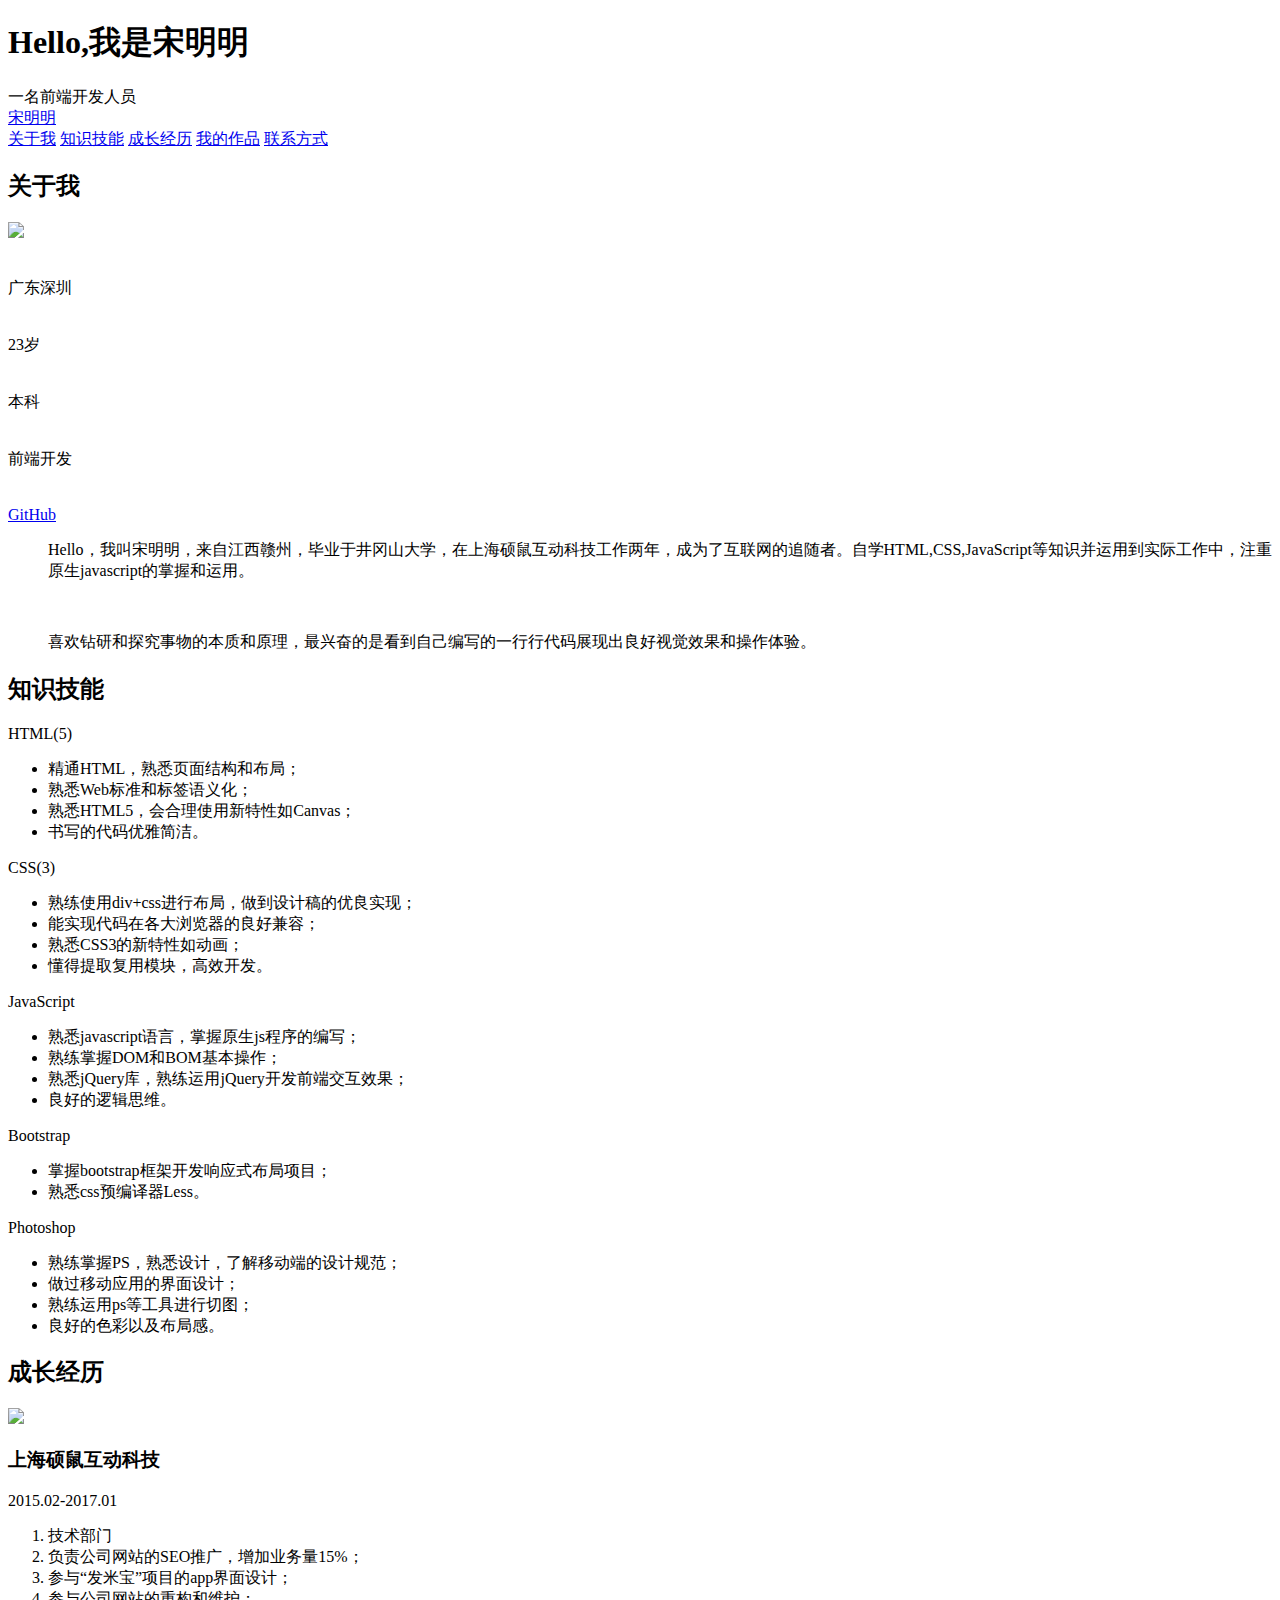
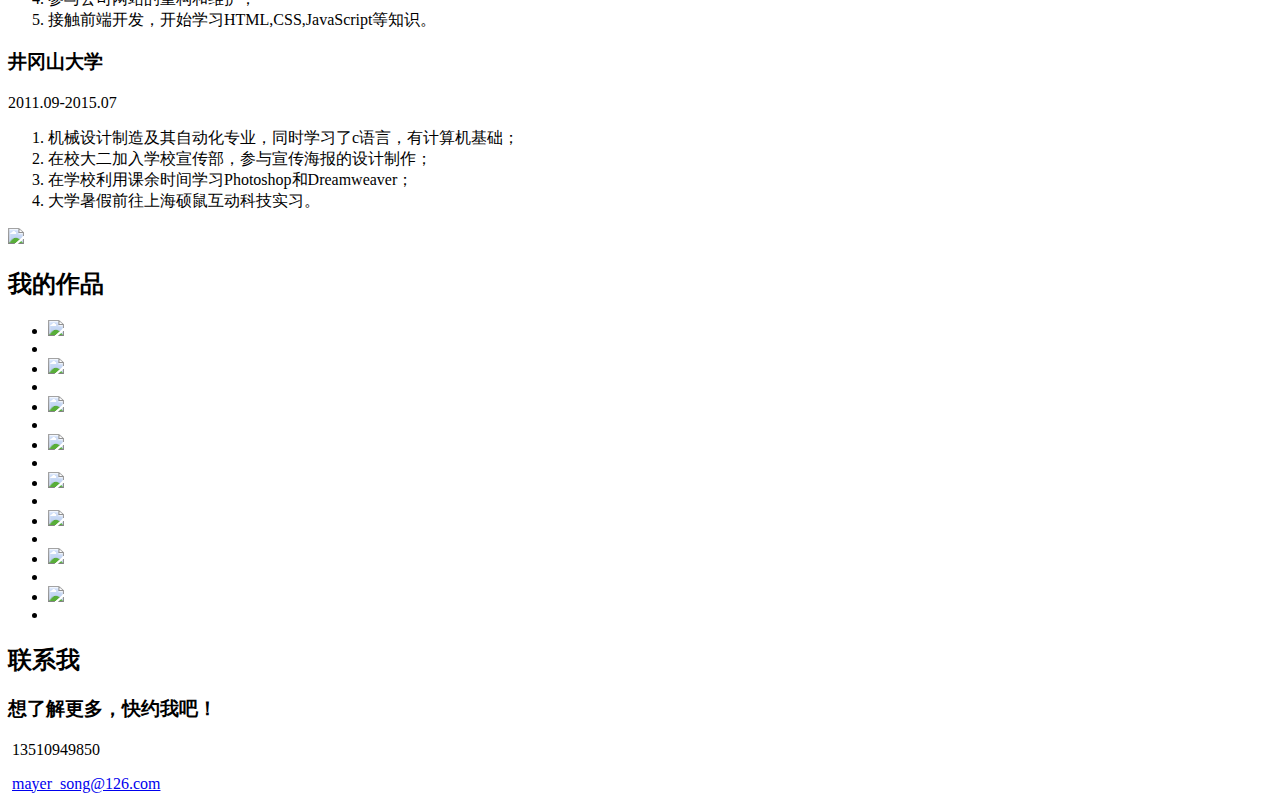
==== index.html @ 856d6478 "更新简历index文件" ====
<!DOCTYPE html>
<html>
<head>
	<meta charset="utf-8">
	<title>宋明明简历</title>
	<link rel="stylesheet" href="css/reset.css">
	<link rel="stylesheet" href="css/main.css">
	<link rel="stylesheet" href="css/font-awesome.min.css">
</head>
<body>
	<section id="firstPage">
		<h1>Hello,我是宋明明</h1>
		<a id="profession">一名前端开发人员</a>
		<div id="down"><a href="#introPage"></a></div>
	</section>

	<section id="nav">
		<header class="container">
			<a class="fl" href="#firstPage" id="logo">宋明明</a>
			<nav class="fr">
				<a href="#introPage" id="intro">关于我</a>
				<a href="#skillPage" id="skill">知识技能</a>
				<a href="#resumePage" id="resume">成长经历</a>
				<a href="#projectPage" id="project">我的作品</a>
				<a href="#contactPage" id="contact">联系方式</a>
			</nav>
		</header>
	</section>

	<section id="introPage" class="page">
		<div class="container">
			<div class="title"><h2>关于我</h2></div>
			<div id="intro">
				<img id="myPhoto" src="images/myPhoto.png" />
				
				<div id="introMain">
					<div class="pic"><li class="icon-map-marker"></li><br />广东深圳</div>
					<div class="pic"><li class="icon-user"></li><br />23岁</div>
					<div class="pic"><li class="icon-book"></li><br />本科</div>
					<div class="pic"><li class="icon-desktop"></li><br />前端开发</div>
					<div class="pic">
						<a href="www.baidu.com"><li class="icon-github"></li><br />GitHub</a>
					</div>
				</div>
				
				<ul class="introText">
					<p>Hello，我叫宋明明，来自江西赣州，毕业于井冈山大学，在上海硕鼠互动科技工作两年，成为了互联网的追随者。自学HTML,CSS,JavaScript等知识并运用到实际工作中，注重原生javascript的掌握和运用。</p><br />
					<p>喜欢钻研和探究事物的本质和原理，最兴奋的是看到自己编写的一行行代码展现出良好视觉效果和操作体验。</p>
				</div>
			</div>
		</div>
	</section>

	<section id="skillPage" class="page">
		<div class="container">
			<div class="title"><h2>知识技能</h2></div>
		
			<div id="skillList">
				<div id="listOne" class="list">
					<div id="iconOne" class="skillIcon"></div>
					<div class="skillName">HTML(5)</div>
					<div id="skillIntro1" class="skillIntro">
						<ul>
							<li>精通HTML，熟悉页面结构和布局；</li>
							<li>熟悉Web标准和标签语义化；</li>
							<li>熟悉HTML5，会合理使用新特性如Canvas；</li>
							<li>书写的代码优雅简洁。</li>
						</ul>
					</div>
				</div>
				
				<div id="listTwo" class="list">
					<div id="iconTwo" class="skillIcon"></div>
					<div class="skillName">CSS(3)</div>
					<div id="skillIntro2" class="skillIntro">
						<ul>
							<li>熟练使用div+css进行布局，做到设计稿的优良实现；</li>
							<li>能实现代码在各大浏览器的良好兼容；</li>
							<li>熟悉CSS3的新特性如动画；</li>
							<li>懂得提取复用模块，高效开发。</li>
						</ul>
					</div>
				</div>
				
				<div id="listThree" class="list">
					<div id="iconThree" class="skillIcon"></div>
					<div class="skillName">JavaScript</div>
					<div id="skillIntro3" class="skillIntro">
						<ul>
							<li>熟悉javascript语言，掌握原生js程序的编写；</li>
							<li>熟练掌握DOM和BOM基本操作；</li>
							<li>熟悉jQuery库，熟练运用jQuery开发前端交互效果；</li>
							<li>良好的逻辑思维。</li>
						</ul>
					</div>
				</div>
				
				<div id="listFour" class="list">
					<div id="iconFour" class="skillIcon"></div>
					<div class="skillName">Bootstrap</div>
					<div id="skillIntro4" class="skillIntro">
						<ul>
							<li>掌握bootstrap框架开发响应式布局项目；</li>
							<li>熟悉css预编译器Less。</li>
						</ul>
					</div>
				</div>
				
				<div id="listFive" class="list">
					<div id="iconFive" class="skillIcon"></div>
					<div class="skillName">Photoshop</div>
					<div id="skillIntro5" class="skillIntro">
						<ul>
							<li>熟练掌握PS，熟悉设计，了解移动端的设计规范；</li>
							<li>做过移动应用的界面设计；</li>
							<li>熟练运用ps等工具进行切图；</li>
							<li>良好的色彩以及布局感。</li>
						</ul>
					</div>
				</div>
			</div>
		</div>
	</section>

	<section id="resumePage" class="page">
		<div class="container">
			<div class="title"><h2>成长经历</h2></div>
			
			<div id="resumeInfo">
				<div id="workExp" class="articlePart">
					<a class="imageSection" href="http://shdigi.com/" target="_blank">
						<img src="images/company.png" />
					</a>
					<div class="textSection">
						<h3>上海硕鼠互动科技</h3>
						<div class="subHead">2015.02-2017.01</div>
						<ol>
							<li>技术部门</li>
							<li>负责公司网站的SEO推广，增加业务量15%；</li>
							<li>参与“发米宝”项目的app界面设计；</li>
							<li>参与公司网站的重构和维护；</li>
							<li>接触前端开发，开始学习HTML,CSS,JavaScript等知识。</li>
						</ol>
					</div>
				</div>
				
				<div id="education" class="articlePart">
					<div class="textSection">
						<h3>井冈山大学</h3>
						<div class="subHead">2011.09-2015.07</div>
						<ol>
							<li>机械设计制造及其自动化专业，同时学习了c语言，有计算机基础；</li>
							<li>在校大二加入学校宣传部，参与宣传海报的设计制作；</li>
							<li>在学校利用课余时间学习Photoshop和Dreamweaver；</li>
							<li>大学暑假前往上海硕鼠互动科技实习。</li>
						</ol>
					</div>
					<a class="imageSection" href="http://www.jgsu.edu.cn/" target="_blank">
						<img src="images/university.png" />
					</a>
				</div>
			</div>
		</div>
	</section>

	<section id="projectPage" class="page">
		<div class="container">
			<div class="title"><h2>我的作品</h2></div>
			<div id="wrapper">
				<ul>
					<li><img src="images/shuoshu.png" /><li>
					<li><img src="images/clock.png" /><li>
					<li><img src="images/waterfall.png" /><li>
					<li><img src="images/clock.png" /><li>
					<li><img src="images/shuoshu.png" /><li>
					<li><img src="images/clock.png" /><li>
					<li><img src="images/shuoshu.png" /><li>
					<li><img src="images/waterfall.png" /><li>
				</ul>
			</div>
		</div>
	</section>

	<section id="contactPage" class="page">
		<div class="container">
			<div class="title"><h2>联系我</h2></div>
			<div id="more">
				<h3>想了解更多，快约我吧！</h3>
				<p><i class="icon-phone"></i>&nbsp13510949850 </p>
				<p>
					<i class="icon-envelope-alt"></i>
					&nbsp<a href="mailto:mayer_song@126.com">mayer_song@126.com</a>
				</p>
			</div>
		</div>
	</section>
	
	<a id="backTop" href="javascript:"></a>
	
	
	<script src="js/jquery-3.1.1.min.js"></script>
	<script src="js/navFixed.js"></script>
	<script src="js/main.js"></script>
	<script src="js/totop.js"></script>

</body>
</html>
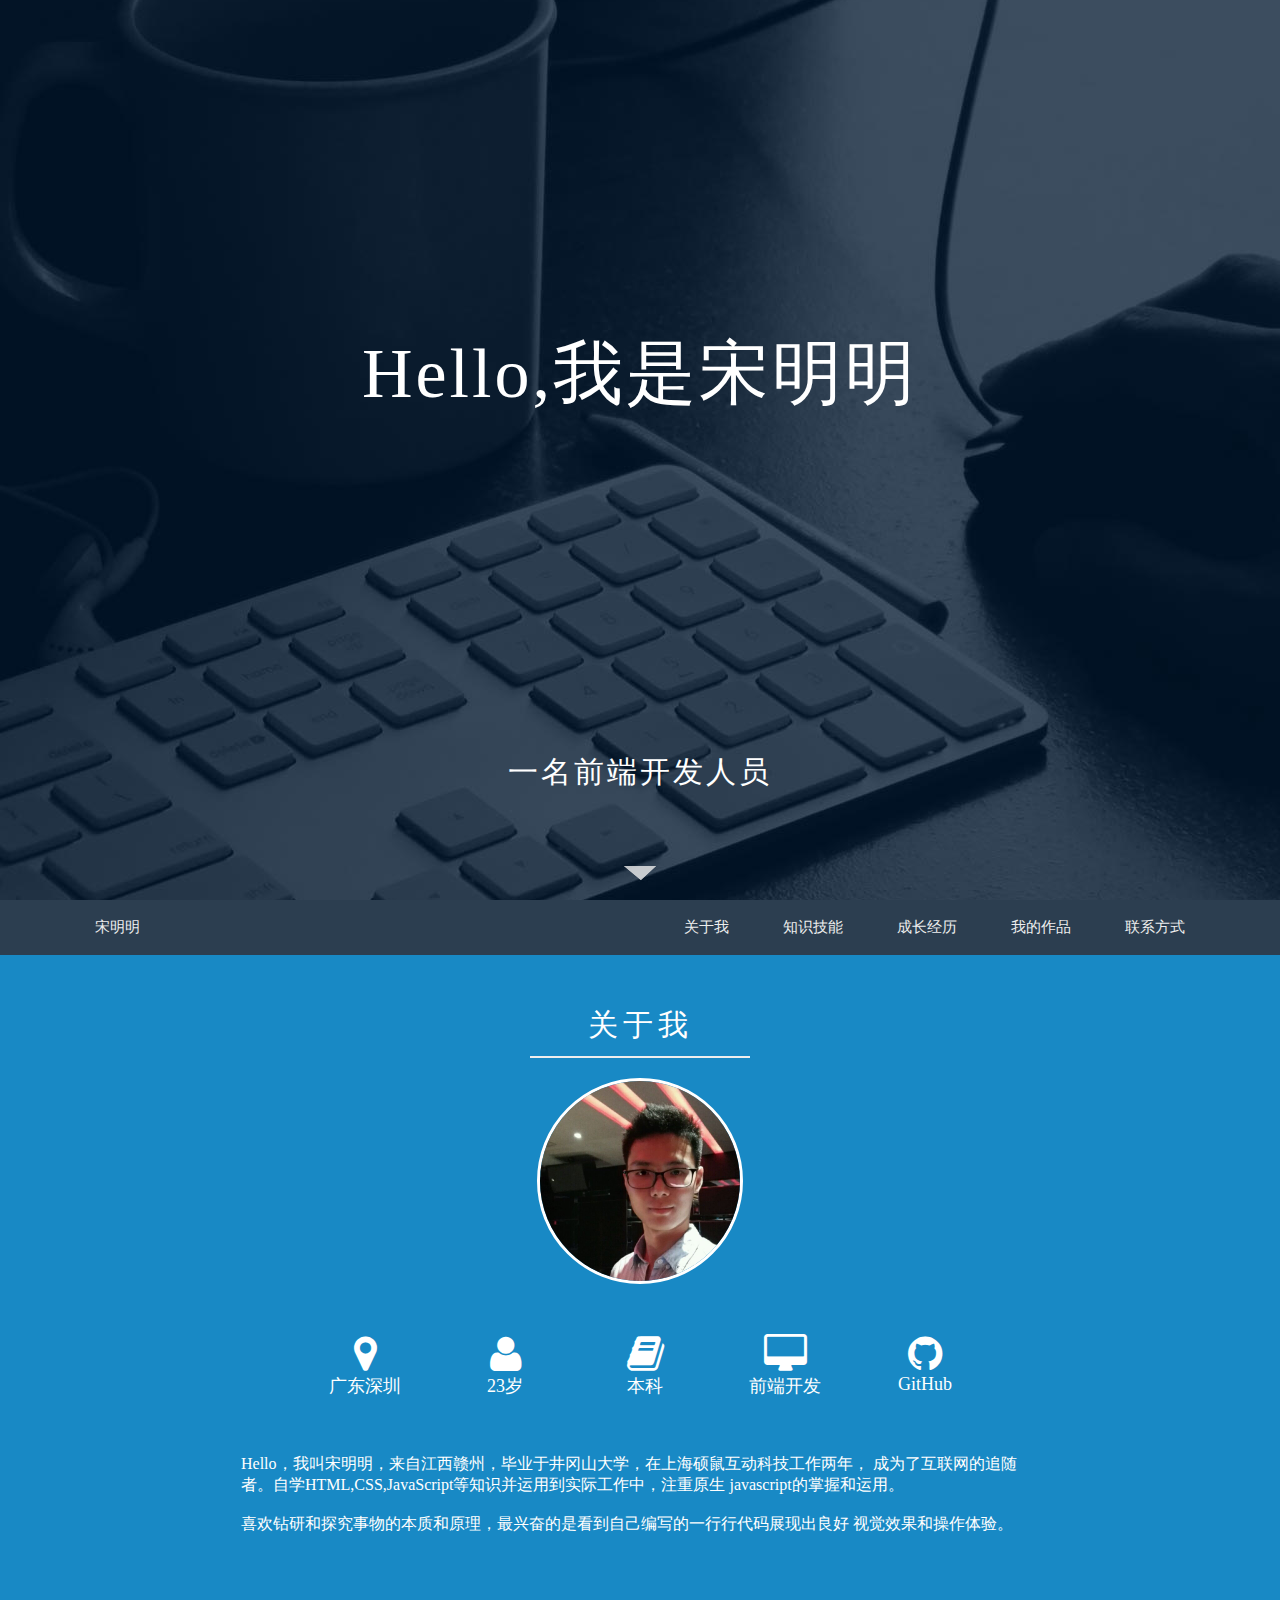
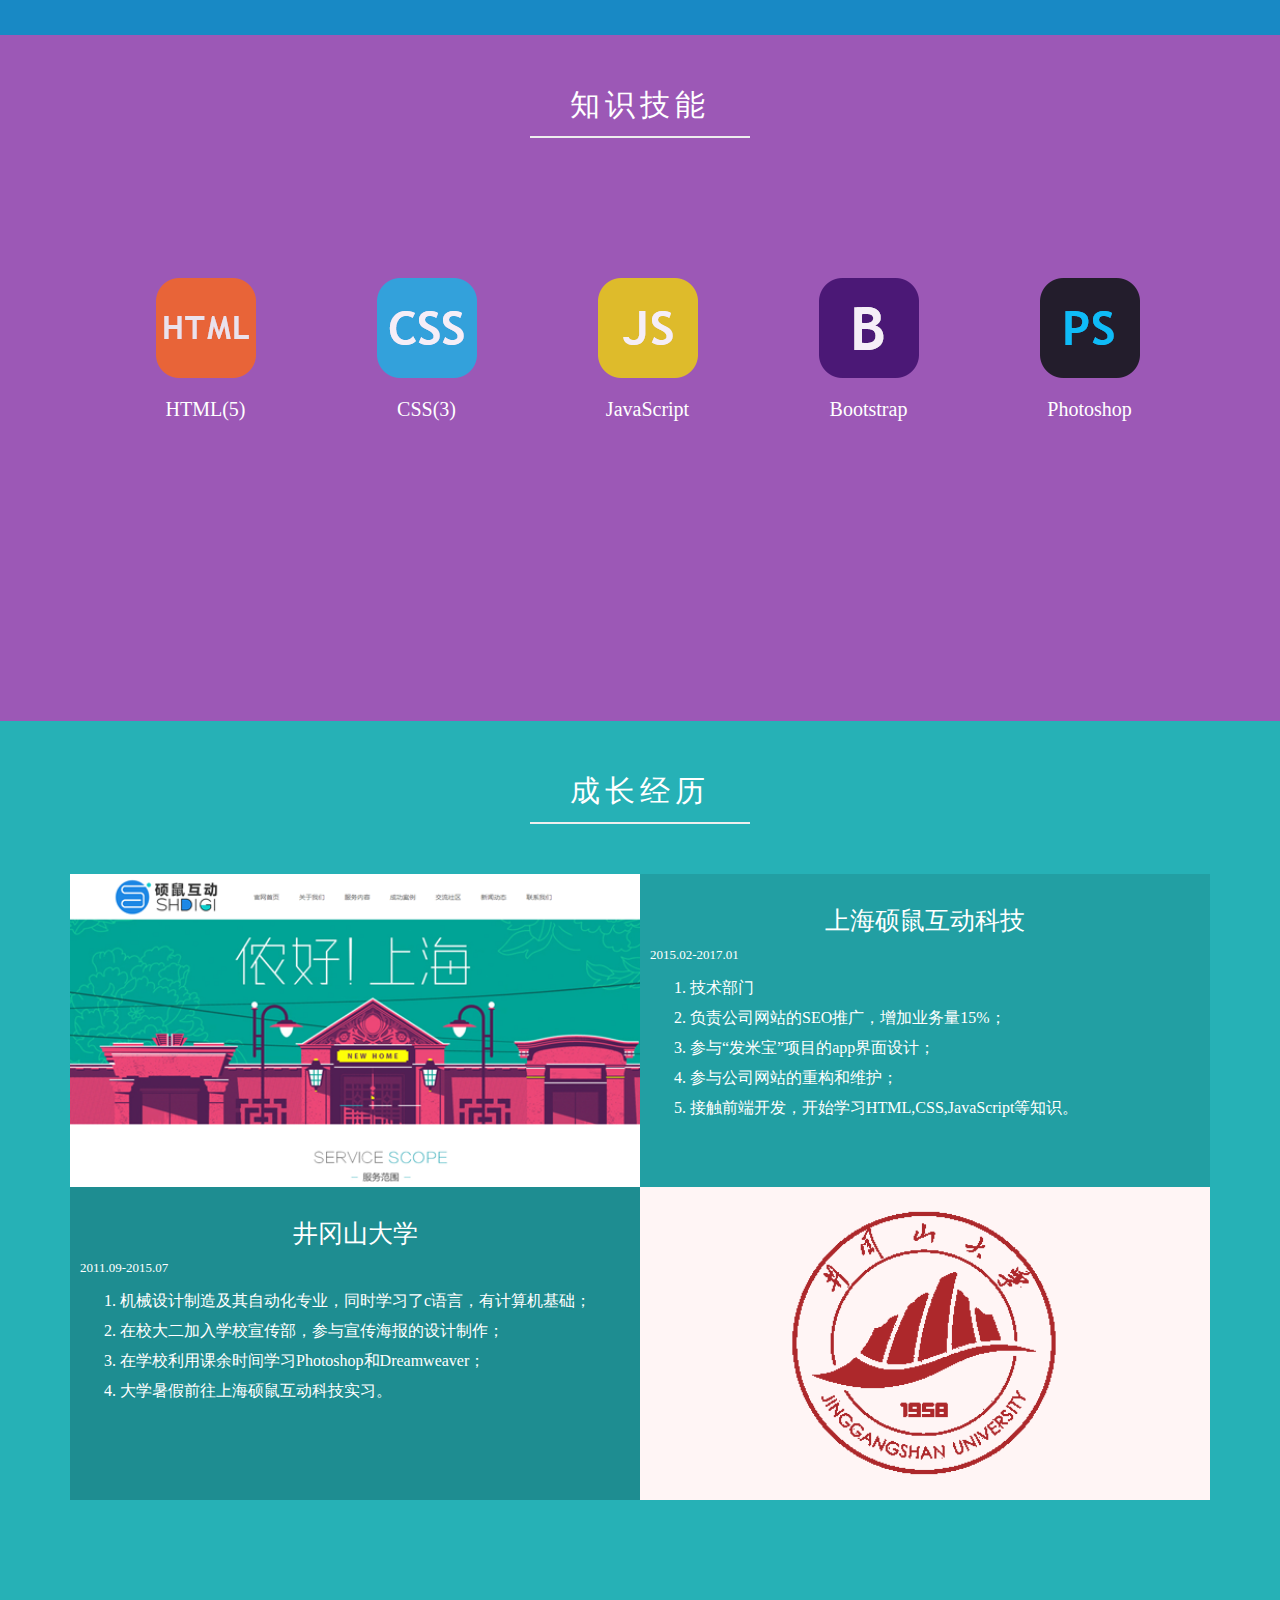
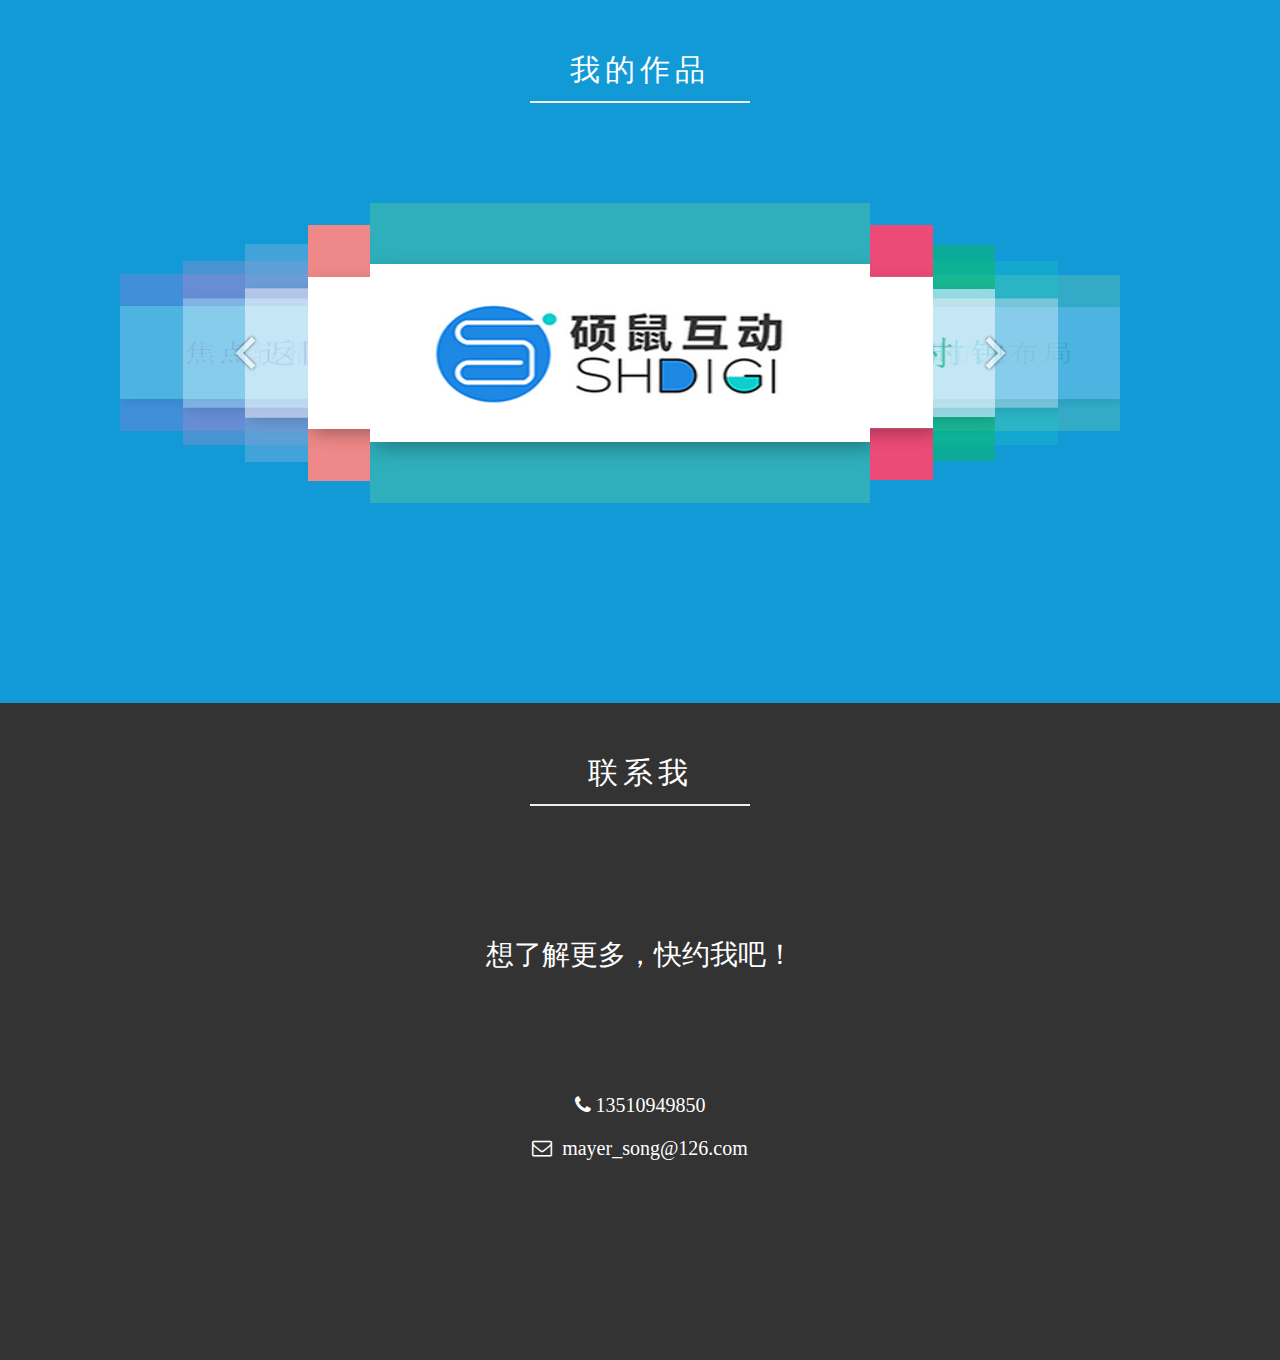
==== commit 715f7711: "更新" ====
--- a/index.html
+++ b/index.html
@@ -31,21 +31,30 @@
 		<div class="container">
 			<div class="title"><h2>关于我</h2></div>
 			<div id="intro">
-				<img id="myPhoto" src="images/myPhoto.png" />
+				<img id="myPhoto" src="images/myPhoto.jpg" />
 				
 				<div id="introMain">
-					<div class="pic"><li class="icon-map-marker"></li><br />广东深圳</div>
+					<div class="pic">
+						<li class="icon-map-marker"></li><br />广东深圳</div>
 					<div class="pic"><li class="icon-user"></li><br />23岁</div>
 					<div class="pic"><li class="icon-book"></li><br />本科</div>
 					<div class="pic"><li class="icon-desktop"></li><br />前端开发</div>
 					<div class="pic">
-						<a href="www.baidu.com"><li class="icon-github"></li><br />GitHub</a>
+						<a href="https://github.com/Smmv587" target="_blank">
+						<li class="icon-github"></li><br />GitHub</a>
 					</div>
 				</div>
 				
 				<ul class="introText">
-					<p>Hello，我叫宋明明，来自江西赣州，毕业于井冈山大学，在上海硕鼠互动科技工作两年，成为了互联网的追随者。自学HTML,CSS,JavaScript等知识并运用到实际工作中，注重原生javascript的掌握和运用。</p><br />
-					<p>喜欢钻研和探究事物的本质和原理，最兴奋的是看到自己编写的一行行代码展现出良好视觉效果和操作体验。</p>
+					<p>
+						Hello，我叫宋明明，来自江西赣州，毕业于井冈山大学，在上海硕鼠互动科技工作两年，
+						成为了互联网的追随者。自学HTML,CSS,JavaScript等知识并运用到实际工作中，注重原生
+						javascript的掌握和运用。
+					</p><br />
+					<p>
+						喜欢钻研和探究事物的本质和原理，最兴奋的是看到自己编写的一行行代码展现出良好
+						视觉效果和操作体验。
+					</p>
 				</div>
 			</div>
 		</div>
@@ -166,17 +175,64 @@
 	<section id="projectPage" class="page">
 		<div class="container">
 			<div class="title"><h2>我的作品</h2></div>
-			<div id="wrapper">
-				<ul>
-					<li><img src="images/shuoshu.png" /><li>
-					<li><img src="images/clock.png" /><li>
-					<li><img src="images/waterfall.png" /><li>
-					<li><img src="images/clock.png" /><li>
-					<li><img src="images/shuoshu.png" /><li>
-					<li><img src="images/clock.png" /><li>
-					<li><img src="images/shuoshu.png" /><li>
-					<li><img src="images/waterfall.png" /><li>
+			
+			<div class="J_Poster poster-main" data-setting='{"width":1000,
+															"height":300,
+															"posterWidth":500,
+															"posterHeight":300,
+															"scale":0.85,
+															"autoPlay":true,
+															"delay":2000,
+															"speed":500}'>
+				<div class="poster-btn poster-prev-btn"></div>
+				<ul class="poster-list">
+					<li class="poster-item">
+						<a href="http://www.shdigi.com" target="_blank">
+							<img src="images/project/shuoshu.png" width="100%" height="100%">
+						</a>
+					</li>
+					<li class="poster-item">
+						<a href="muke/index.html" target="_blank">
+							<img src="images/project/muke.png" width="100%" height="100%">
+						</a>
+					</li>
+					<li class="poster-item">
+						<a href="canvas01/index.html" target="_blank">
+							<img src="images/project/canvas-1.png" width="100%" height="100%">
+						</a>
+					</li>
+					<li class="poster-item">
+						<a href="canvas02/index.html" target="_blank">
+							<img src="images/project/canvas-2.png" width="100%" height="100%">
+						</a>
+					</li>
+					<li class="poster-item">
+						<a href="waterfall/index.html" target="_blank">
+							<img src="images/project/waterfall.png" width="100%" height="100%">
+						</a>	
+					</li>
+					<li class="poster-item">
+						<a href="carousel/index.html" target="_blank">
+							<img src="images/project/carousel.png" width="100%" height="100%">
+						</a>
+					</li>
+					<li class="poster-item">
+						<a href="backtop/index.html" target="_blank">
+							<img src="images/project/backtop.png" width="100%" height="100%">
+						</a>
+					</li>
+					<li class="poster-item">
+						<a href="etingche/index.html" target="_blank">
+							<img src="images/project/etingche.png" width="100%" height="100%">
+						</a>
+					</li>
+					<li class="poster-item">
+						<a href="https://github.com/Smmv587/Parctice" target="_blank">
+							<img src="images/project/more.png" width="100%" height="100%">
+						</a>
+					</li>
 				</ul>
+				<div class="poster-btn poster-next-btn"></div>
 			</div>
 		</div>
 	</section>
@@ -196,12 +252,16 @@
 	</section>
 	
 	<a id="backTop" href="javascript:"></a>
-	
-	
-	<script src="js/jquery-3.1.1.min.js"></script>
+
+	<script src="js/jquery.js"></script>
 	<script src="js/navFixed.js"></script>
 	<script src="js/main.js"></script>
 	<script src="js/totop.js"></script>
-
+	<script src="js/carousel.js"></script>
+	<script>
+		$(function(){
+			Carousel.init($(".J_Poster"));
+		});
+	</script>
 </body>
 </html>
--- a/css/main.css
+++ b/css/main.css
@@ -0,0 +1,359 @@
+/* public */
+section{
+	width:100%; 
+	overflow:hidden;
+}
+.container{
+	margin:0 auto; 
+	width:1140px; 
+	height:100%;
+}
+h2 {
+	font-size:30px; 
+	font-weight:normal;
+}
+h3{
+	font-size:25px; 
+	font-weight:normal;
+	text-align:center;
+	padding-top:30px;
+}
+.title{
+	margin:0 auto; 
+	padding:10px;
+	width:200px;
+	text-align:center;
+	border-bottom:2px solid #eee;
+	letter-spacing:5px;
+}
+.page{
+	width:100%; 
+	height:auto; 
+	padding-top:40px;
+	padding-bottom:100px;
+	color:#fff;
+}
+img{
+	display:block
+}
+
+
+/* firstPage */
+#firstPage{
+	background:url("../images/bg.jpg") center; 
+	text-align:center;
+	color:#fff;
+}
+h1{
+	display:none; 
+	position:absolute; 
+	margin:0 auto; 
+	width:100%;
+	font-size:70px;
+	letter-spacing:3px;
+}
+#profession{
+	display:block; 
+	position:absolute; 
+	bottom:-50px;
+	margin:0 auto; 
+	width:100%;
+	font-size:30px;
+	letter-spacing:3px;
+}
+#down{
+	position:absolute; 
+	bottom:20px; 
+	height:18px; 
+	width:100%;
+}
+#down a{
+	display:block; 
+	height:18px; 
+	width:32px; 
+	margin:0 auto; 
+	background:url("../images/down1.png") no-repeat center;
+}
+#down a:hover{
+	background:url("../images/down2.png") no-repeat center;
+}
+
+
+/* nav */
+#nav{
+	position:relative;
+	top:0; 
+	height:55px; 
+	background-color:#2c3e50; 
+	color:white; 
+}
+#nav a{
+	padding:0 25px; 	
+	font-size:15px; 
+	line-height:55px; 
+	cursor:pointer; 
+	z-index:1; 
+	color:#eee;
+}
+#nav a:hover{color:#f60;}
+
+
+/* introPage */
+#introPage{
+	background-color:#1889C5; 
+}
+#intro{
+	width:100%;
+	position:relative;
+}
+#myPhoto{
+	cursor:pointer;
+	display:block; 
+	margin:20px auto;
+	height:200px; 
+	width:200px; 
+	border-radius:50%;
+	-ms-transform:scale(1.0);
+	-webkit-transform:scale(1.0);
+    transform:scale(1.0);
+    transition:transform 0.5s;
+	border:3px solid #fff;
+}
+#myPhoto:hover{
+	-ms-transform:scale(1.0);
+	-webkit-transform:scale(1.1);
+    transform:scale(1.1);
+    transition:transform 0.8s;
+}
+#introMain{
+	position:absolute;
+	left:0;
+	right:0;
+	width:800px;
+	margin:30px auto;
+	padding-left:70px;
+	text-align:center;
+}
+#introMain .pic{
+	display:block;
+	padding-left:40px;
+	width:100px;
+	float:left;
+	font-size:18px;
+}
+#introMain .pic li{
+	font-size:40px;
+}
+#introMain a:hover{
+	color:rgba(0,0,0,0.5);
+}
+.introText{
+	width:70%;
+	margin:0 auto;
+	padding-top:150px;
+}
+
+
+/* skill */
+#skillPage{
+	background-color:#9C58B6; 
+	padding-bottom:300px;
+}
+#skillList{
+	padding-top:130px;
+	width:100%;
+	margin:0 auto;
+}
+.list{
+	float:left;
+	width:15%;
+	padding-left:50px;
+	margin:0 auto;
+}
+.skillIcon{
+	cursor:pointer;
+	background-size:100%;
+	width:100px;
+	height:100px;
+	text-align:center;
+	margin:10px auto;
+	-webkit-transform:scale(1.0);
+    transform:scale(1.0);
+    transition:transform 0.8s;
+	opacity:0.9;
+}
+.skillIcon:hover{
+	-webkit-transform:scale(1.2);
+    transform:scale(1.2);
+    transition:transform 0.8s;
+	opacity:1.0;
+}
+#iconOne{
+	background:url("../images/HTML.png") no-repeat;
+}
+#iconTwo{
+	background:url("../images/CSS.png") no-repeat;
+}
+#iconThree{
+	background:url("../images/JS.png") no-repeat;
+}
+#iconFour{
+	background:url("../images/bootstrap.png") no-repeat;
+}
+#iconFive{
+	background:url("../images/PS.png") no-repeat;
+}
+.skillName{
+	font-size:20px;
+	text-align:center;
+	padding-top:10px;
+}
+.skillIntro{
+	position:relative;
+	top:20px;
+	width:300px;
+	height:190px;
+	left:-65px;
+	display:none;
+	border:1px solid #666;
+	border-radius:5px;
+	color:#fff;
+	background-color:rgba(0,0,0,0.10);
+}
+.skillIntro ul{
+	padding:10px;
+}
+.skillIntro ul li{
+	font-size:16px;
+	margin-left:25px;
+	padding:5px;
+	list-style:square;
+}
+
+
+/* resumePage */
+#resumePage{
+	background-color:#26B1B6; 
+}
+#resumeInfo{
+	width:100%;
+	padding-top:50px;
+}
+#resumeInfo .articlePart{
+	width:100%;
+	float:left;
+}
+#workExp{
+	background-color:rgba(0,0,0,0.10);
+}
+#education{
+	background-color:rgba(0,0,0,0.20);
+}
+.imageSection{
+	display:block;
+	width:50%;
+	float:left;
+	font-size:0;
+	cursor:pointer;
+}
+.imageSection img{
+	position:relative;
+	width:100%;
+	transition:all 0.5s;
+}
+.imageSection:hover img{
+	opacity:0.3;
+}
+.textSection{
+	width:50%;
+	float:left;
+}
+.textSection .subHead{
+	font-size:13px;
+	padding:10px 10px 10px 10px;
+}
+ol{
+	padding-left:50px;
+	padding-right:40px;
+	font-size:16px;
+	line-height:30px;
+}
+
+/* projectPage */
+#projectPage{
+	background-color:#129AD7; 
+}
+.poster-main{
+	position:relative;
+	width:500px;
+	height:300px;
+	margin-top:100px;
+	margin-left:50px;
+	padding-bottom:100px;
+}
+.poster-main .poster-list{
+	width:500px;
+	height:300px;
+}
+.poster-main .poster-list .poster-item{
+	position:absolute;
+	left:0;
+	top:0;
+}
+.poster-main .poster-btn{
+	position:absolute;
+	top:0;
+	width:100px;
+	height:300px; 
+	z-index:10; 
+	cursor:pointer;  
+	opacity:0.8
+}
+.poster-main .poster-prev-btn{
+	left:0; 
+	background:url("../images/btn_l.png") no-repeat center center;
+}
+.poster-main .poster-next-btn{
+	right:0;
+	background:url("../images/btn_r.png") no-repeat center center;
+}
+
+
+/* contactPage */
+#contactPage{
+	background-color:#333; 
+}
+#more{
+	width:100%;
+	padding-top:100px;
+	padding-bottom:100px;
+}
+#more h3{
+	font-size:28px;
+	text-align:center;
+	padding-bottom:100px;
+}
+#more p{
+	font-size:20px;
+	padding-top:20px;
+	text-align:center;
+}
+
+/* backToTop */
+#backTop{
+	position:fixed;
+	right:30px;
+	bottom:30px;
+	display:none;
+	width:40px;
+	height:40px;
+	background:url("../images/to_top.png") no-repeat left top;
+}
+#backTop:hover{
+	background:url("../images/to_top.png") no-repeat left bottom;
+}
+
+
+
+
+
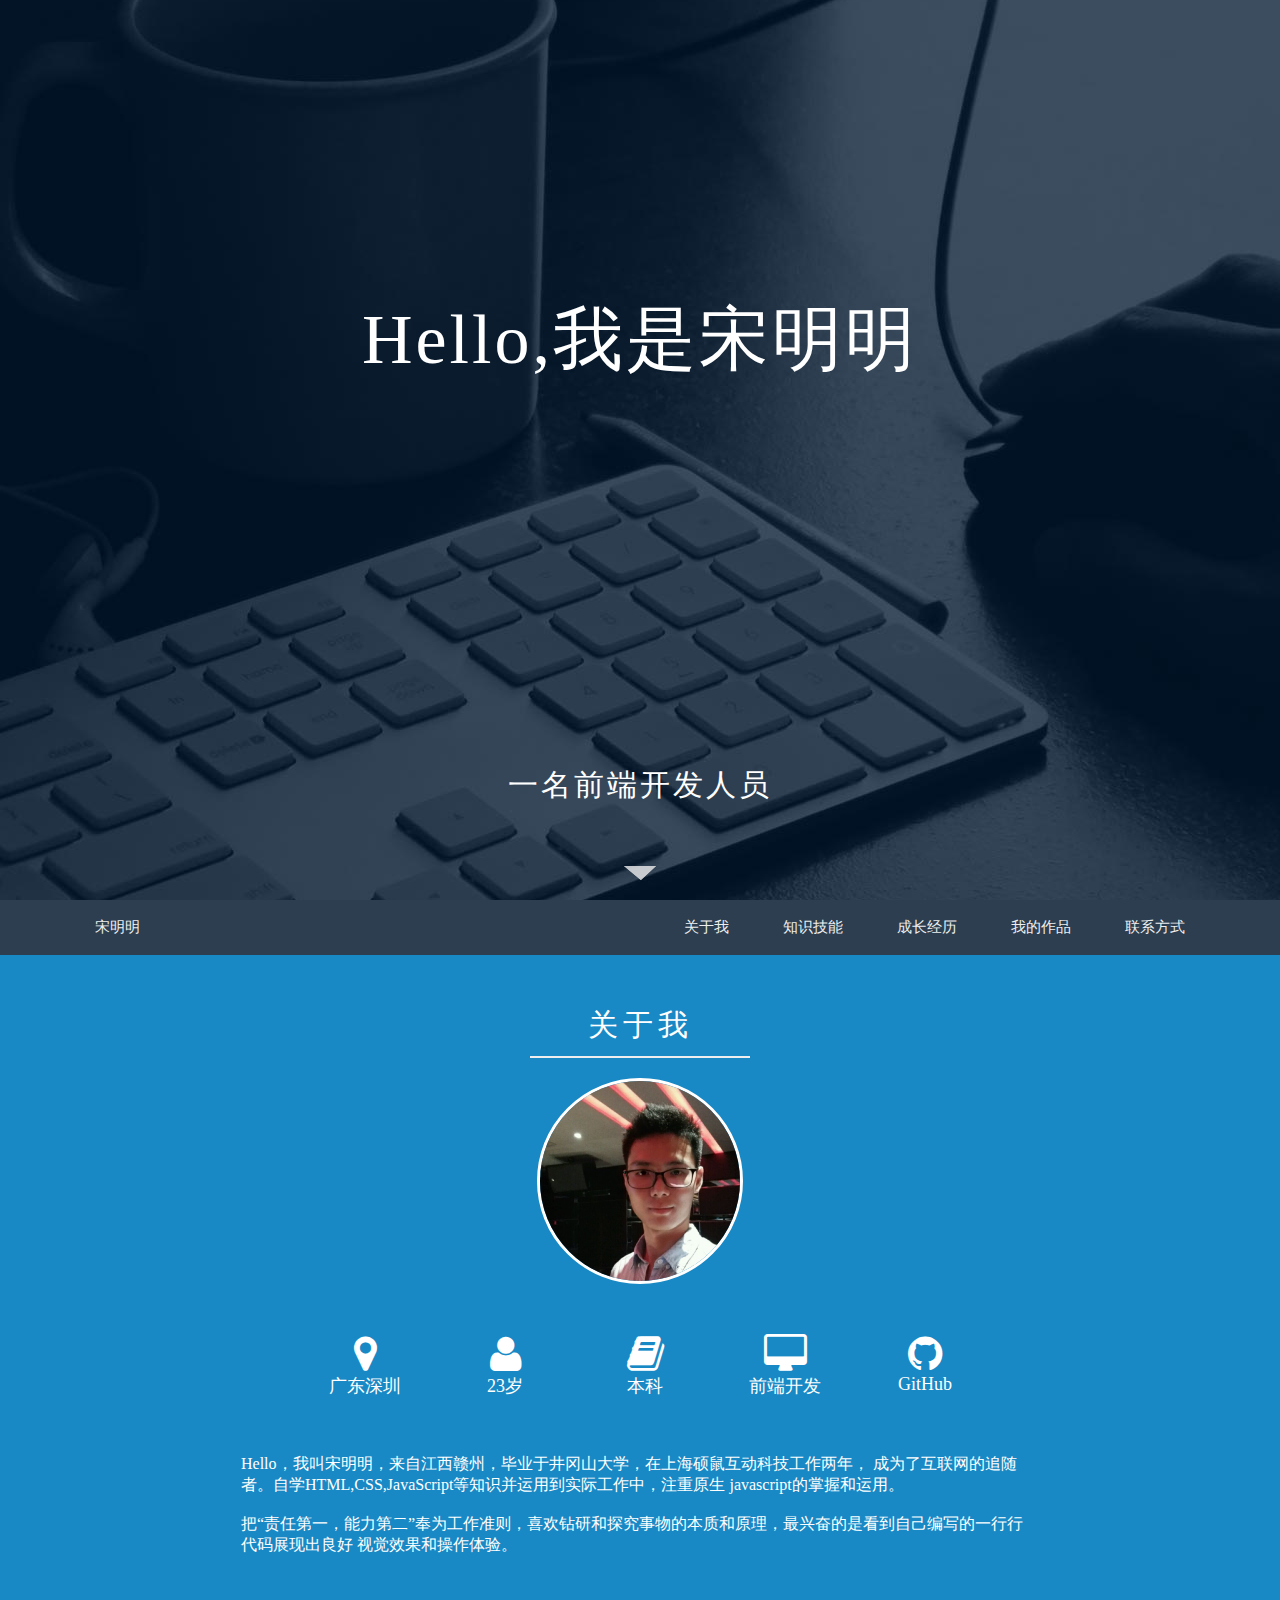
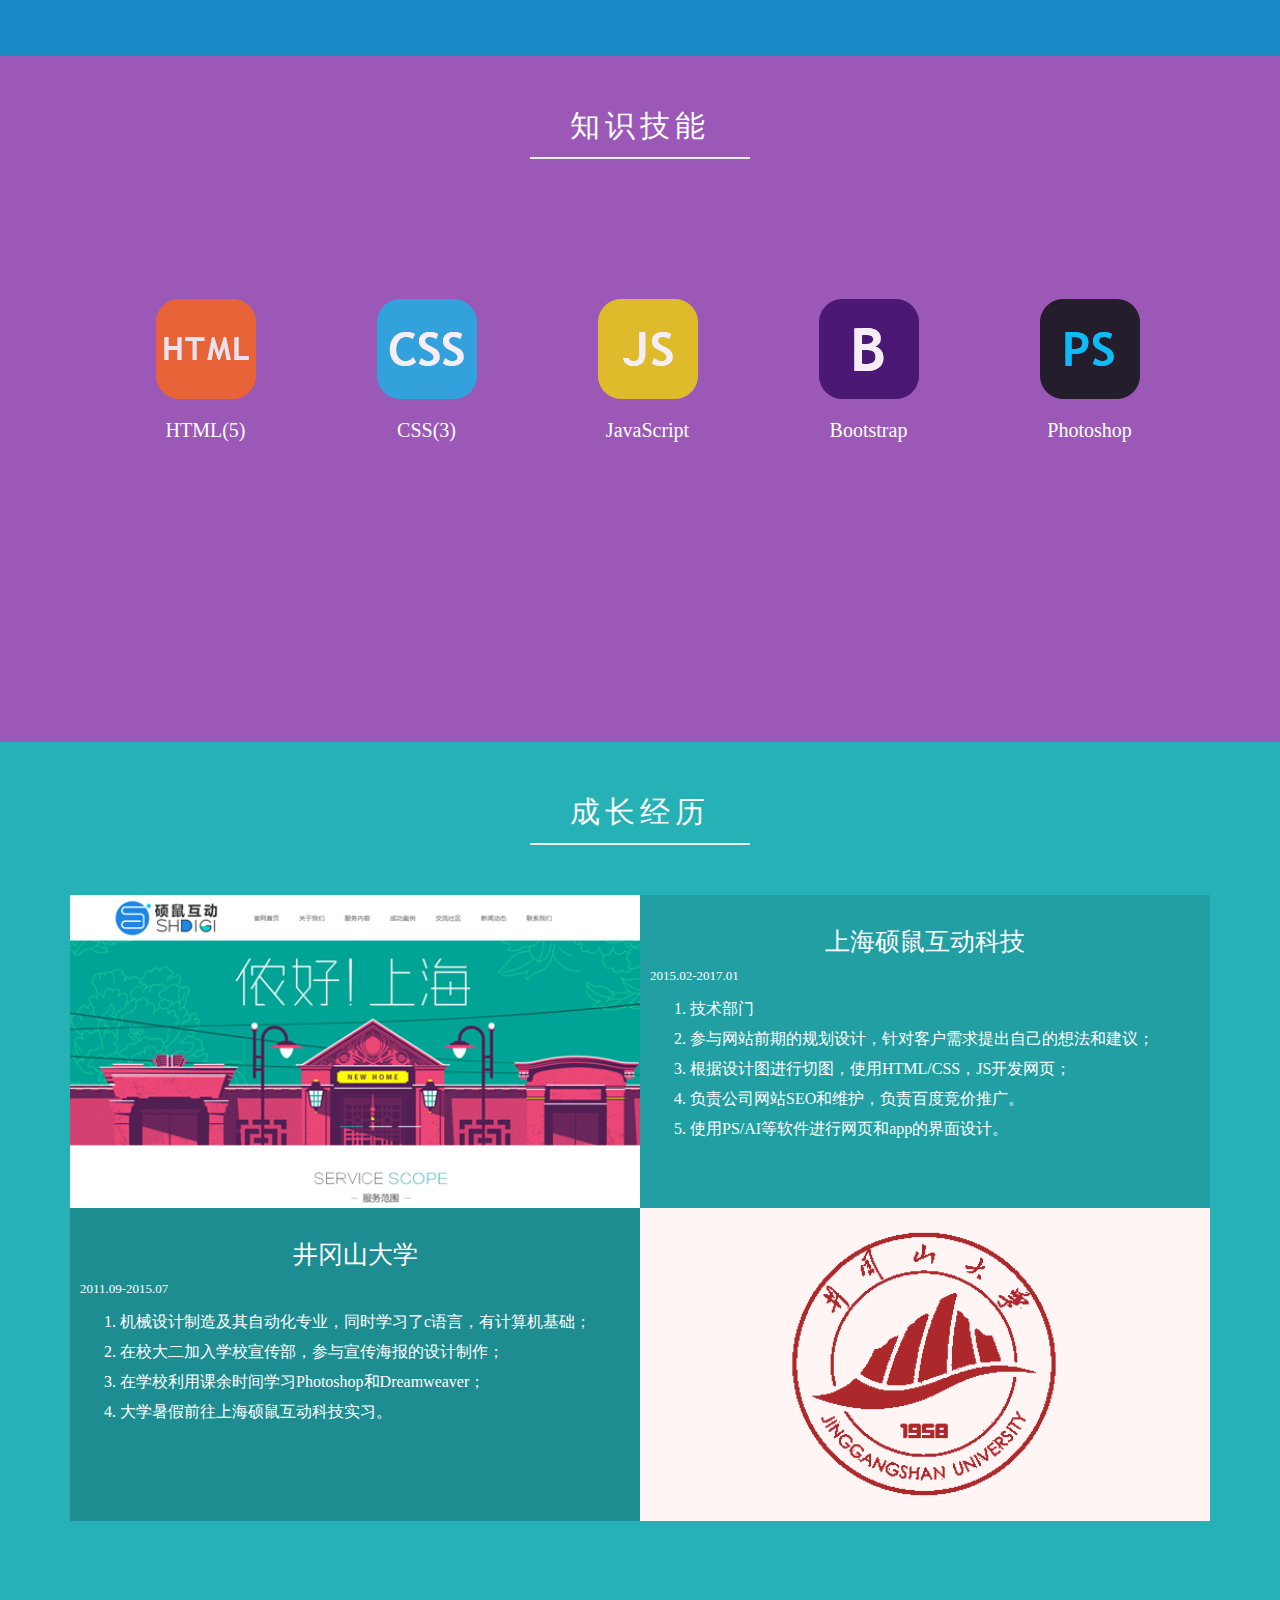
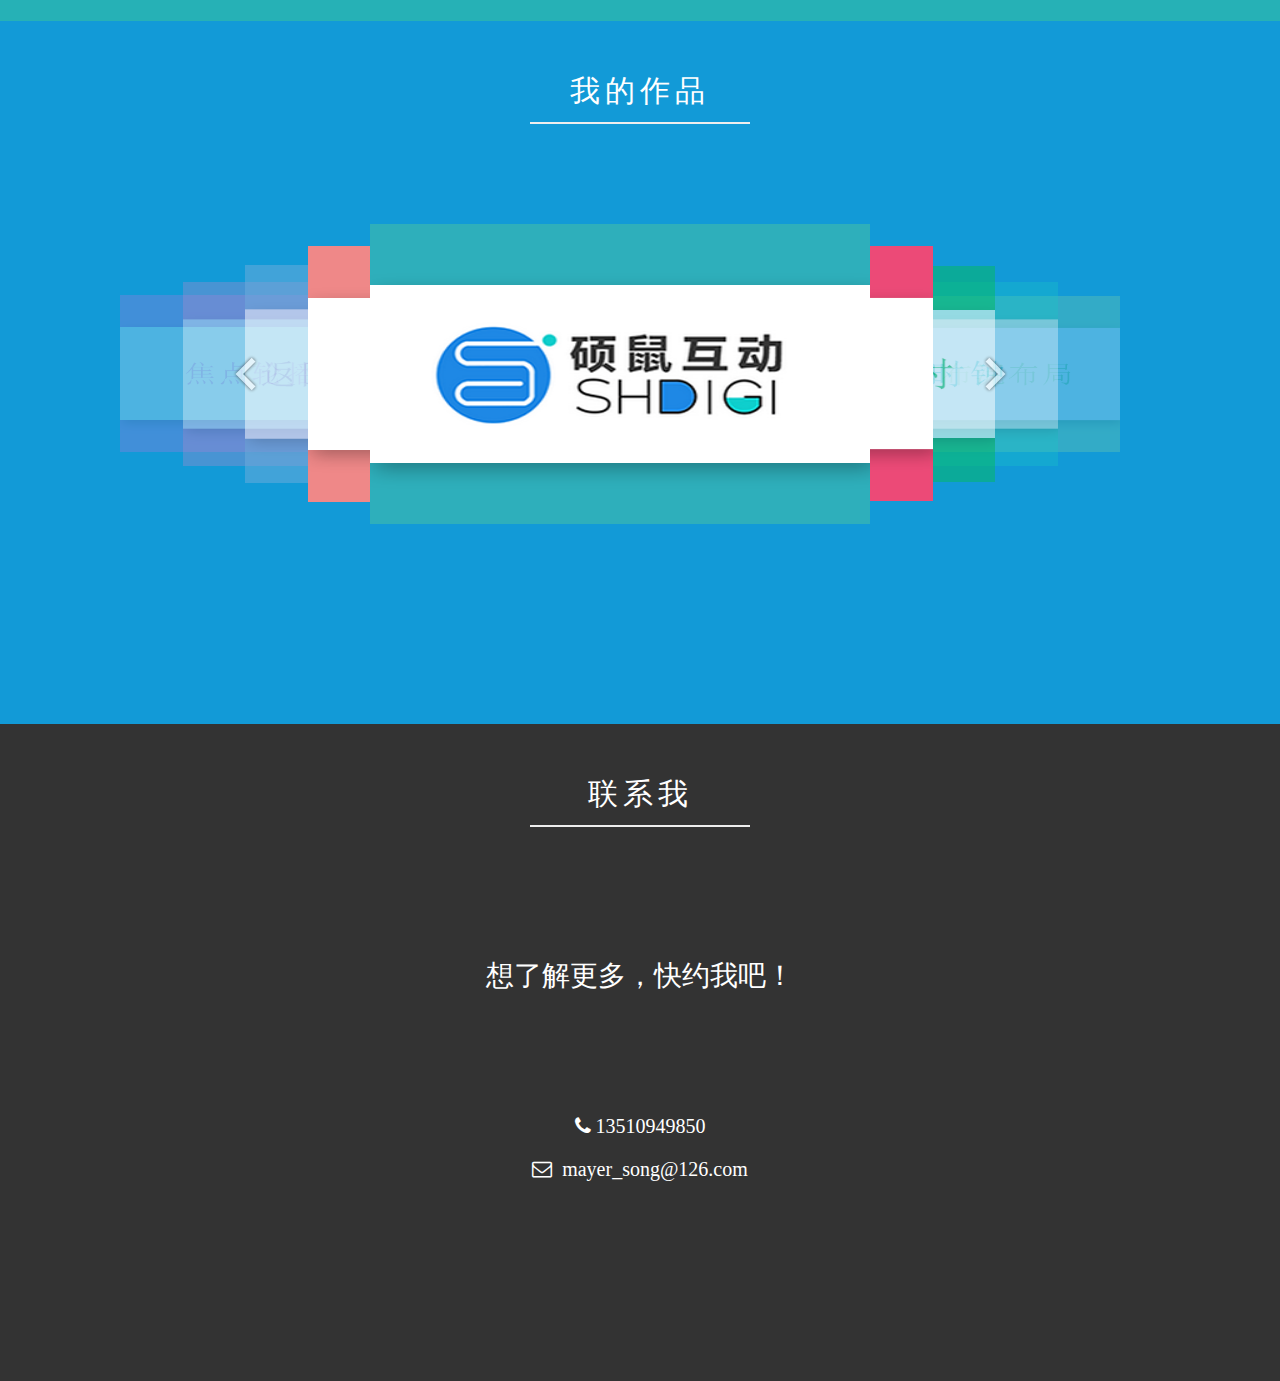
==== commit 91ad51d6: "update" ====
--- a/index.html
+++ b/index.html
@@ -52,7 +52,7 @@
 						javascript的掌握和运用。
 					</p><br />
 					<p>
-						喜欢钻研和探究事物的本质和原理，最兴奋的是看到自己编写的一行行代码展现出良好
+						把“责任第一，能力第二”奉为工作准则，喜欢钻研和探究事物的本质和原理，最兴奋的是看到自己编写的一行行代码展现出良好
 						视觉效果和操作体验。
 					</p>
 				</div>
@@ -97,7 +97,7 @@
 					<div id="skillIntro3" class="skillIntro">
 						<ul>
 							<li>熟悉javascript语言，掌握原生js程序的编写；</li>
-							<li>熟练掌握DOM和BOM基本操作；</li>
+							<li>熟练掌握DOM和BOM基本操作，熟悉面向对象编程；</li>
 							<li>熟悉jQuery库，熟练运用jQuery开发前端交互效果；</li>
 							<li>良好的逻辑思维。</li>
 						</ul>
@@ -145,10 +145,10 @@
 						<div class="subHead">2015.02-2017.01</div>
 						<ol>
 							<li>技术部门</li>
-							<li>负责公司网站的SEO推广，增加业务量15%；</li>
-							<li>参与“发米宝”项目的app界面设计；</li>
-							<li>参与公司网站的重构和维护；</li>
-							<li>接触前端开发，开始学习HTML,CSS,JavaScript等知识。</li>
+							<li>参与网站前期的规划设计，针对客户需求提出自己的想法和建议；</li>
+							<li>根据设计图进行切图，使用HTML/CSS，JS开发网页；</li>
+							<li>负责公司网站SEO和维护，负责百度竞价推广。</li>
+							<li>使用PS/AI等软件进行网页和app的界面设计。</li>
 						</ol>
 					</div>
 				</div>
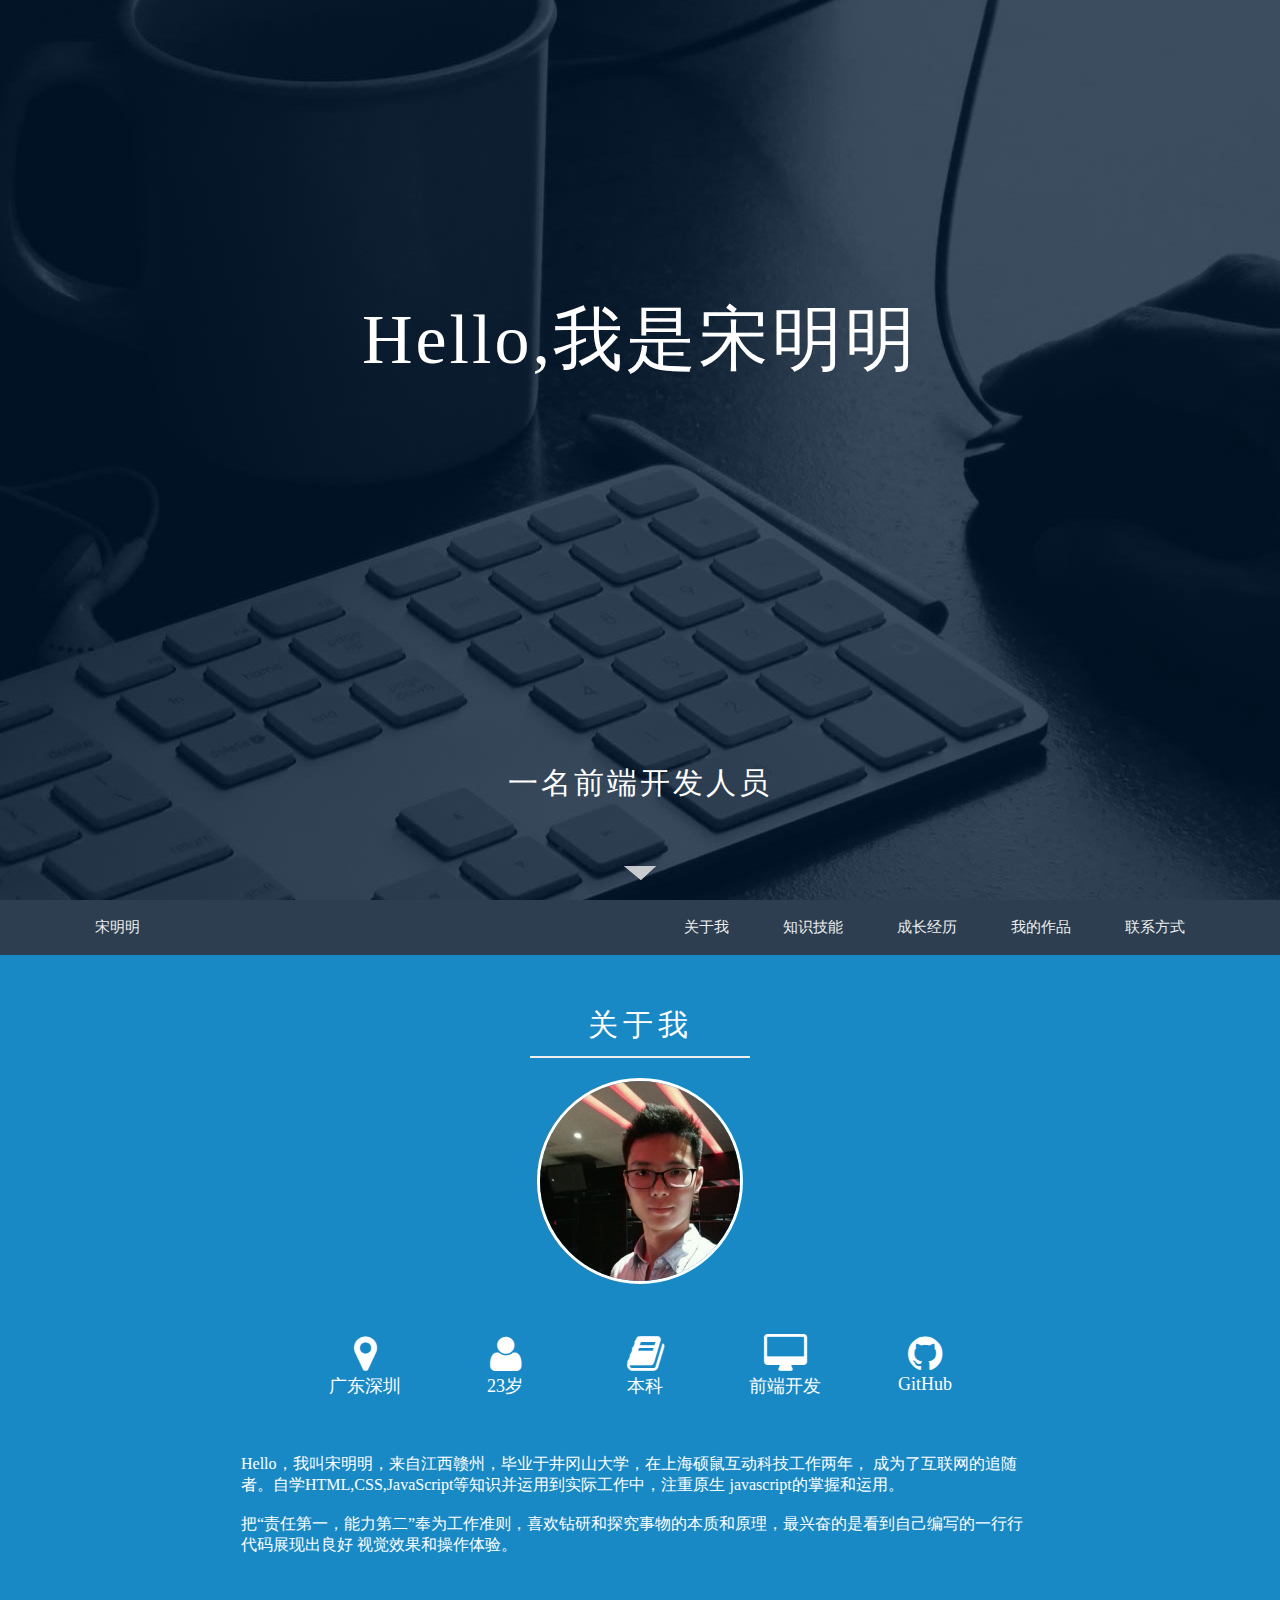
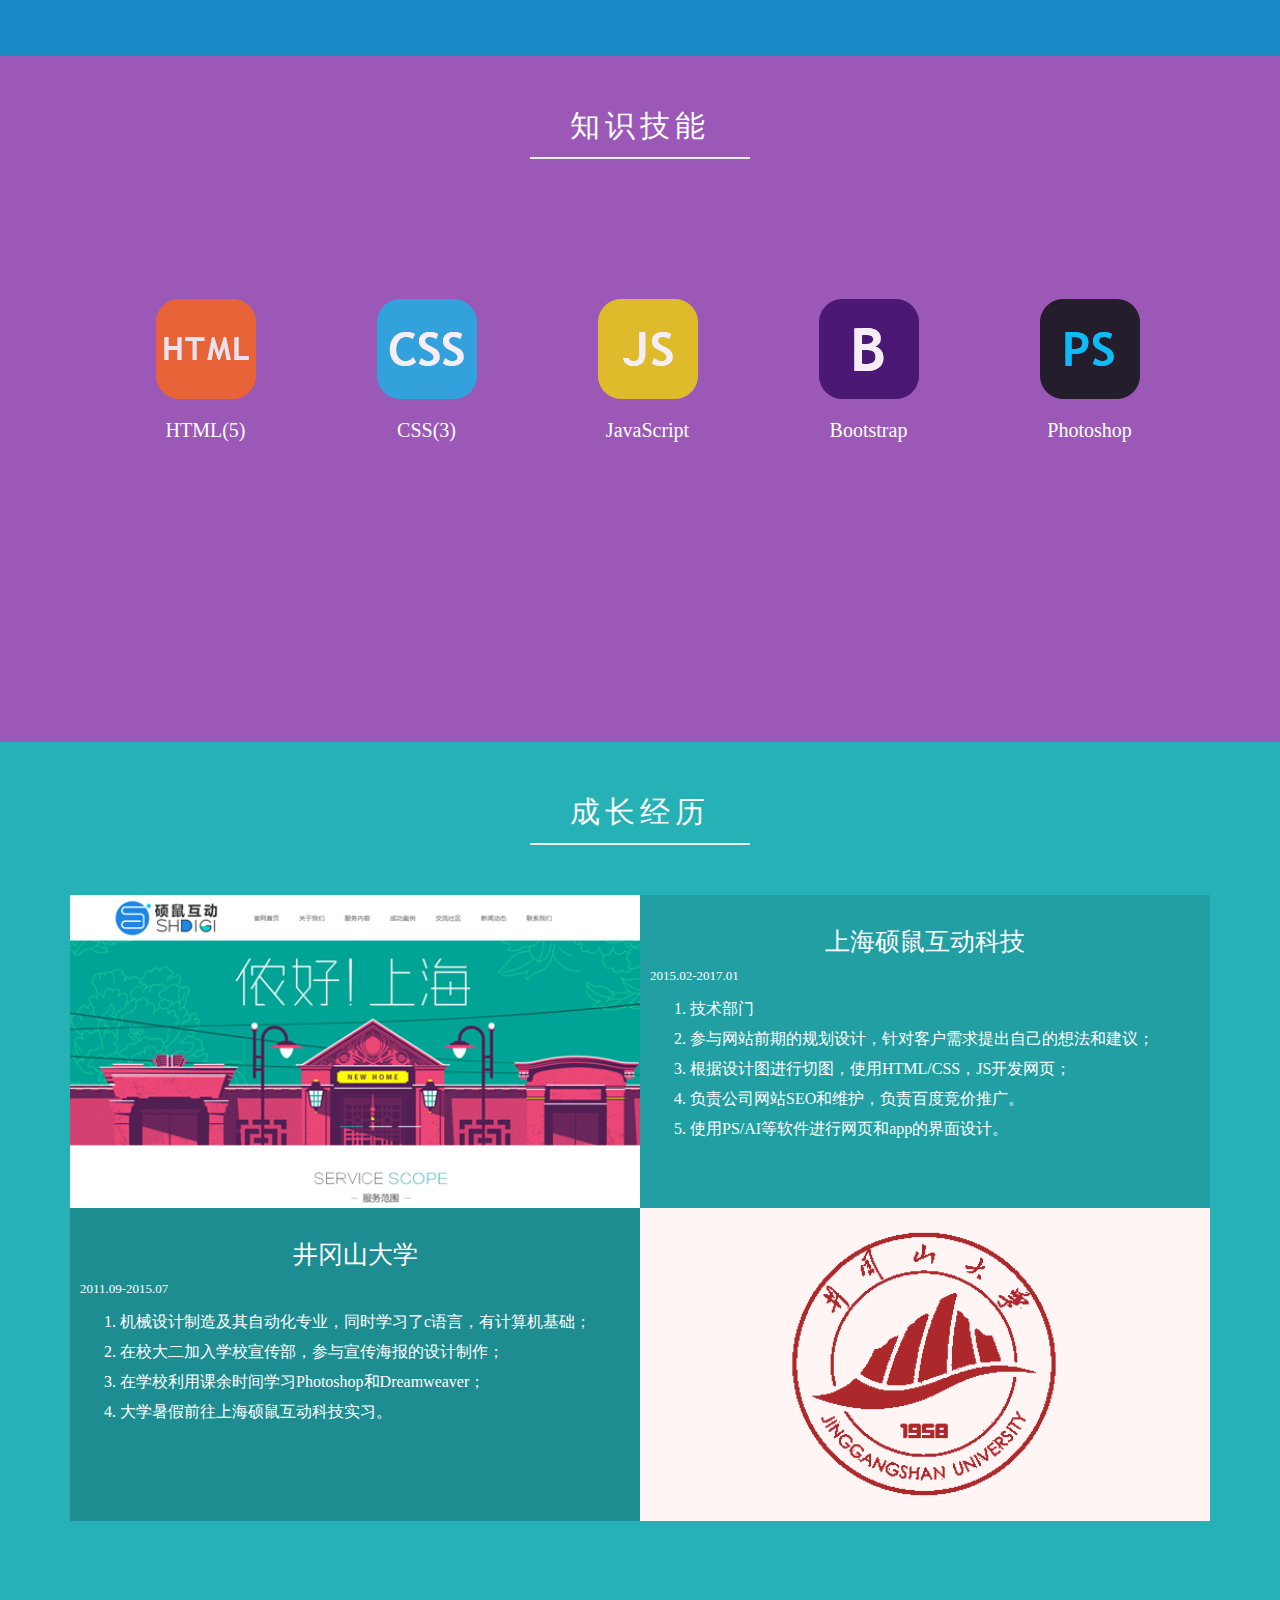
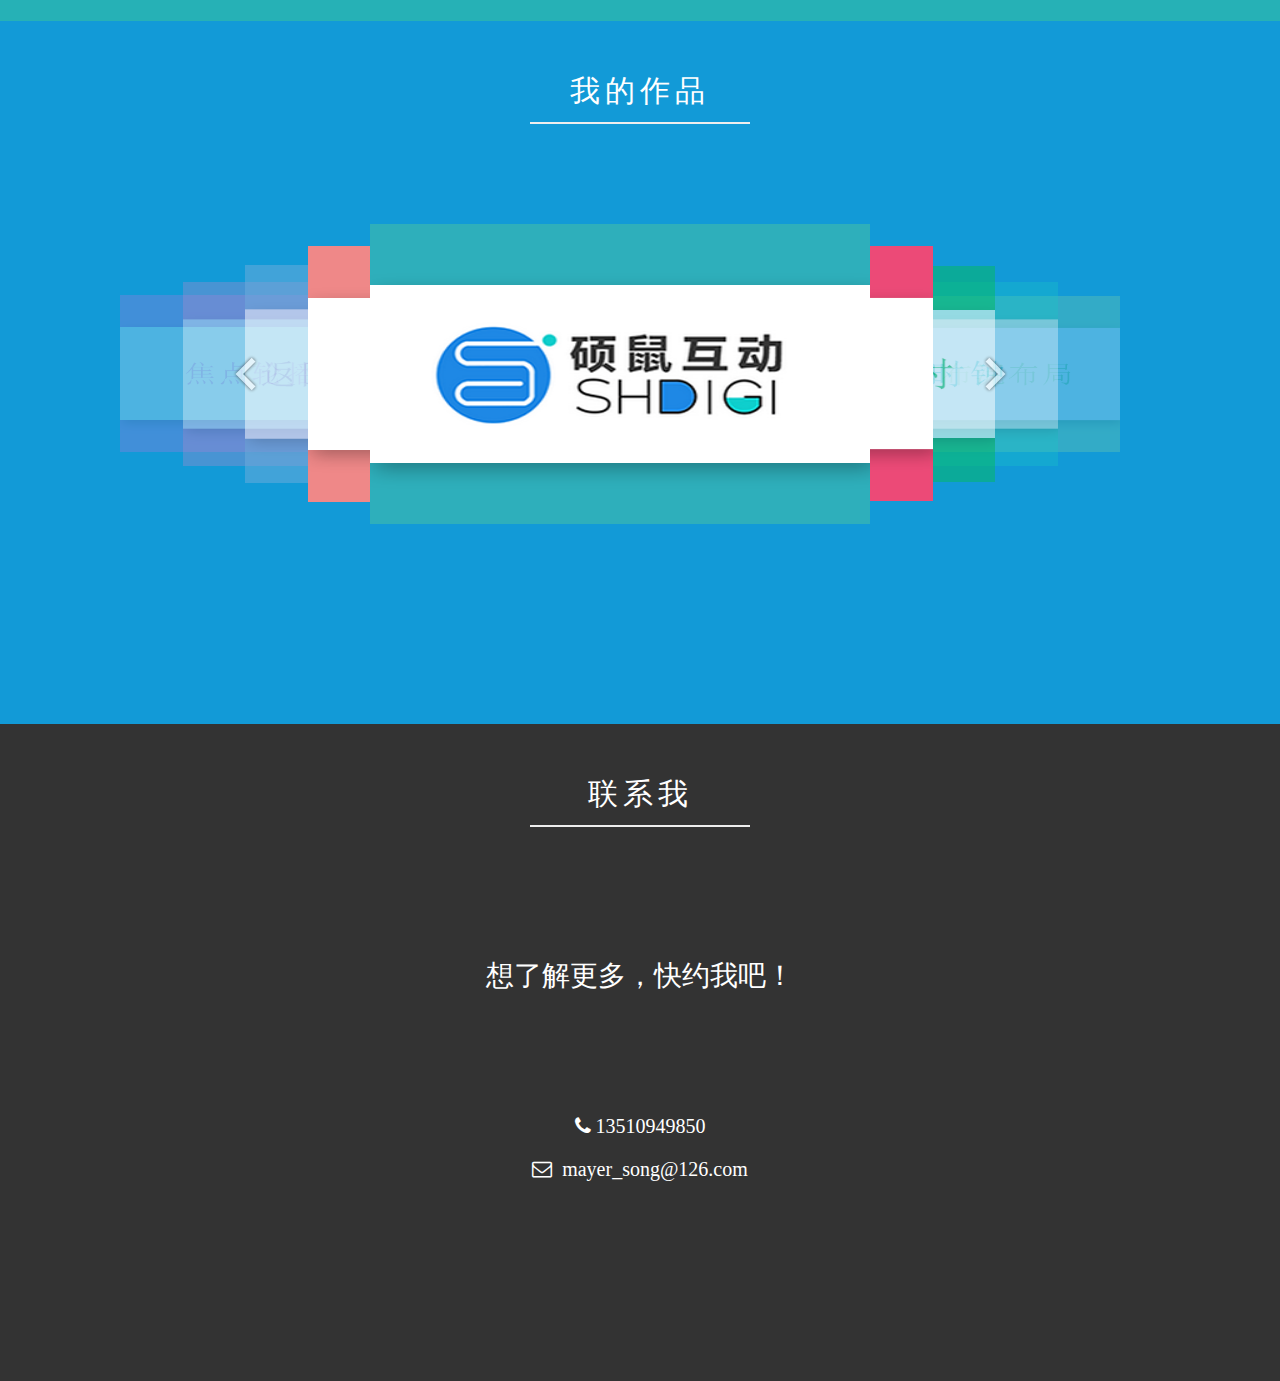
==== commit 1b766a35: "bug" ====
--- a/index.html
+++ b/index.html
@@ -197,12 +197,12 @@
 						</a>
 					</li>
 					<li class="poster-item">
-						<a href="canvas01/index.html" target="_blank">
+						<a href="Canvas01/index.html" target="_blank">
 							<img src="images/project/canvas-1.png" width="100%" height="100%">
 						</a>
 					</li>
 					<li class="poster-item">
-						<a href="canvas02/index.html" target="_blank">
+						<a href="Canvas02/index.html" target="_blank">
 							<img src="images/project/canvas-2.png" width="100%" height="100%">
 						</a>
 					</li>
